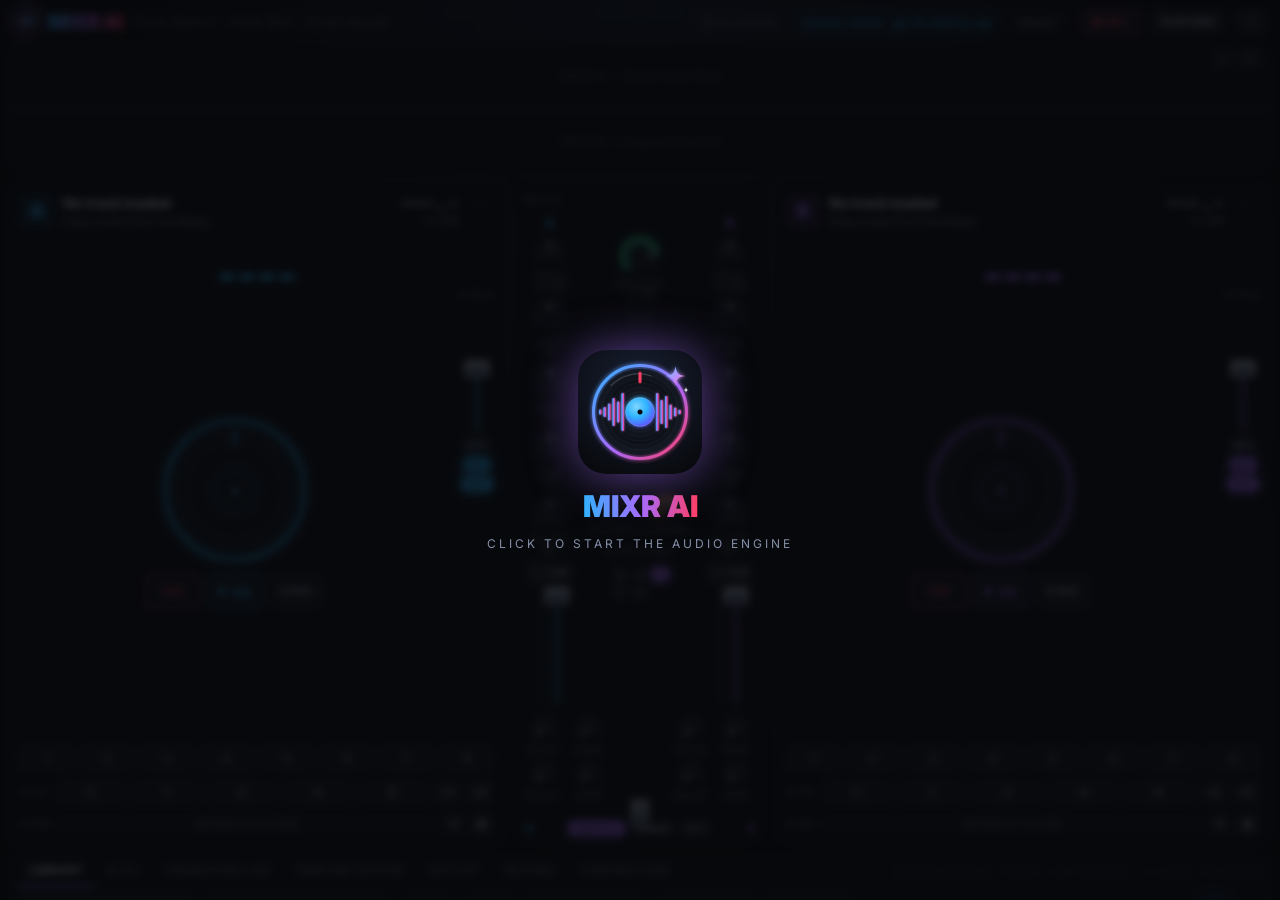
==== app/index.html @ ed814be7 "Update website" ====
<!doctype html>
<html lang="en">
  <head>
    <meta charset="UTF-8" />
    <meta name="viewport" content="width=device-width, initial-scale=1.0" />
    <title>MIXR AI</title>
    <link rel="icon" type="image/svg+xml" href="/app/mixr-icon.svg" />
    <link rel="preconnect" href="https://fonts.googleapis.com" />
    <link href="https://fonts.googleapis.com/css2?family=Inter:wght@400;500;600;700;800&family=JetBrains+Mono:wght@500;700&display=swap" rel="stylesheet" />
    <script type="module" crossorigin src="/app/assets/index-DJnUhcQi.js"></script>
    <link rel="stylesheet" crossorigin href="/app/assets/index-BN1scIbq.css">
  </head>
  <body class="bg-ink-950">
    <div id="root"></div>
  </body>
</html>
---- app/assets/index-BN1scIbq.css ----
*,:before,:after{--tw-border-spacing-x: 0;--tw-border-spacing-y: 0;--tw-translate-x: 0;--tw-translate-y: 0;--tw-rotate: 0;--tw-skew-x: 0;--tw-skew-y: 0;--tw-scale-x: 1;--tw-scale-y: 1;--tw-pan-x: ;--tw-pan-y: ;--tw-pinch-zoom: ;--tw-scroll-snap-strictness: proximity;--tw-gradient-from-position: ;--tw-gradient-via-position: ;--tw-gradient-to-position: ;--tw-ordinal: ;--tw-slashed-zero: ;--tw-numeric-figure: ;--tw-numeric-spacing: ;--tw-numeric-fraction: ;--tw-ring-inset: ;--tw-ring-offset-width: 0px;--tw-ring-offset-color: #fff;--tw-ring-color: rgb(59 130 246 / .5);--tw-ring-offset-shadow: 0 0 #0000;--tw-ring-shadow: 0 0 #0000;--tw-shadow: 0 0 #0000;--tw-shadow-colored: 0 0 #0000;--tw-blur: ;--tw-brightness: ;--tw-contrast: ;--tw-grayscale: ;--tw-hue-rotate: ;--tw-invert: ;--tw-saturate: ;--tw-sepia: ;--tw-drop-shadow: ;--tw-backdrop-blur: ;--tw-backdrop-brightness: ;--tw-backdrop-contrast: ;--tw-backdrop-grayscale: ;--tw-backdrop-hue-rotate: ;--tw-backdrop-invert: ;--tw-backdrop-opacity: ;--tw-backdrop-saturate: ;--tw-backdrop-sepia: ;--tw-contain-size: ;--tw-contain-layout: ;--tw-contain-paint: ;--tw-contain-style: }::backdrop{--tw-border-spacing-x: 0;--tw-border-spacing-y: 0;--tw-translate-x: 0;--tw-translate-y: 0;--tw-rotate: 0;--tw-skew-x: 0;--tw-skew-y: 0;--tw-scale-x: 1;--tw-scale-y: 1;--tw-pan-x: ;--tw-pan-y: ;--tw-pinch-zoom: ;--tw-scroll-snap-strictness: proximity;--tw-gradient-from-position: ;--tw-gradient-via-position: ;--tw-gradient-to-position: ;--tw-ordinal: ;--tw-slashed-zero: ;--tw-numeric-figure: ;--tw-numeric-spacing: ;--tw-numeric-fraction: ;--tw-ring-inset: ;--tw-ring-offset-width: 0px;--tw-ring-offset-color: #fff;--tw-ring-color: rgb(59 130 246 / .5);--tw-ring-offset-shadow: 0 0 #0000;--tw-ring-shadow: 0 0 #0000;--tw-shadow: 0 0 #0000;--tw-shadow-colored: 0 0 #0000;--tw-blur: ;--tw-brightness: ;--tw-contrast: ;--tw-grayscale: ;--tw-hue-rotate: ;--tw-invert: ;--tw-saturate: ;--tw-sepia: ;--tw-drop-shadow: ;--tw-backdrop-blur: ;--tw-backdrop-brightness: ;--tw-backdrop-contrast: ;--tw-backdrop-grayscale: ;--tw-backdrop-hue-rotate: ;--tw-backdrop-invert: ;--tw-backdrop-opacity: ;--tw-backdrop-saturate: ;--tw-backdrop-sepia: ;--tw-contain-size: ;--tw-contain-layout: ;--tw-contain-paint: ;--tw-contain-style: }*,:before,:after{box-sizing:border-box;border-width:0;border-style:solid;border-color:#e5e7eb}:before,:after{--tw-content: ""}html,:host{line-height:1.5;-webkit-text-size-adjust:100%;-moz-tab-size:4;-o-tab-size:4;tab-size:4;font-family:Inter,Segoe UI,system-ui,sans-serif;font-feature-settings:normal;font-variation-settings:normal;-webkit-tap-highlight-color:transparent}body{margin:0;line-height:inherit}hr{height:0;color:inherit;border-top-width:1px}abbr:where([title]){-webkit-text-decoration:underline dotted;text-decoration:underline dotted}h1,h2,h3,h4,h5,h6{font-size:inherit;font-weight:inherit}a{color:inherit;text-decoration:inherit}b,strong{font-weight:bolder}code,kbd,samp,pre{font-family:JetBrains Mono,Consolas,monospace;font-feature-settings:normal;font-variation-settings:normal;font-size:1em}small{font-size:80%}sub,sup{font-size:75%;line-height:0;position:relative;vertical-align:baseline}sub{bottom:-.25em}sup{top:-.5em}table{text-indent:0;border-color:inherit;border-collapse:collapse}button,input,optgroup,select,textarea{font-family:inherit;font-feature-settings:inherit;font-variation-settings:inherit;font-size:100%;font-weight:inherit;line-height:inherit;letter-spacing:inherit;color:inherit;margin:0;padding:0}button,select{text-transform:none}button,input:where([type=button]),input:where([type=reset]),input:where([type=submit]){-webkit-appearance:button;background-color:transparent;background-image:none}:-moz-focusring{outline:auto}:-moz-ui-invalid{box-shadow:none}progress{vertical-align:baseline}::-webkit-inner-spin-button,::-webkit-outer-spin-button{height:auto}[type=search]{-webkit-appearance:textfield;outline-offset:-2px}::-webkit-search-decoration{-webkit-appearance:none}::-webkit-file-upload-button{-webkit-appearance:button;font:inherit}summary{display:list-item}blockquote,dl,dd,h1,h2,h3,h4,h5,h6,hr,figure,p,pre{margin:0}fieldset{margin:0;padding:0}legend{padding:0}ol,ul,menu{list-style:none;margin:0;padding:0}dialog{padding:0}textarea{resize:vertical}input::-moz-placeholder,textarea::-moz-placeholder{opacity:1;color:#9ca3af}input::placeholder,textarea::placeholder{opacity:1;color:#9ca3af}button,[role=button]{cursor:pointer}:disabled{cursor:default}img,svg,video,canvas,audio,iframe,embed,object{display:block;vertical-align:middle}img,video{max-width:100%;height:auto}[hidden]:where(:not([hidden=until-found])){display:none}.panel{border-radius:.75rem;border-width:1px;--tw-border-opacity: 1;border-color:rgb(26 31 43 / var(--tw-border-opacity, 1));background-color:#0b0d12e6;--tw-shadow: inset 0 1px 0 rgba(255,255,255,.04), 0 10px 30px rgba(0,0,0,.35);--tw-shadow-colored: inset 0 1px 0 var(--tw-shadow-color), 0 10px 30px var(--tw-shadow-color);box-shadow:var(--tw-ring-offset-shadow, 0 0 #0000),var(--tw-ring-shadow, 0 0 #0000),var(--tw-shadow)}.btn{display:inline-flex;align-items:center;justify-content:center;gap:.375rem;border-radius:.375rem;border-width:1px;--tw-border-opacity: 1;border-color:rgb(36 42 56 / var(--tw-border-opacity, 1));--tw-bg-opacity: 1;background-color:rgb(19 23 32 / var(--tw-bg-opacity, 1));padding:.25rem .625rem;font-size:11px;font-weight:600;text-transform:uppercase;letter-spacing:.05em;--tw-text-opacity: 1;color:rgb(184 192 211 / var(--tw-text-opacity, 1));transition-property:all;transition-timing-function:cubic-bezier(.4,0,.2,1);transition-duration:.1s}.btn:hover{--tw-border-opacity: 1;border-color:rgb(85 96 122 / var(--tw-border-opacity, 1));--tw-text-opacity: 1;color:rgb(255 255 255 / var(--tw-text-opacity, 1))}.btn:active{--tw-scale-x: .97;--tw-scale-y: .97;transform:translate(var(--tw-translate-x),var(--tw-translate-y)) rotate(var(--tw-rotate)) skew(var(--tw-skew-x)) skewY(var(--tw-skew-y)) scaleX(var(--tw-scale-x)) scaleY(var(--tw-scale-y))}.btn:disabled{pointer-events:none;opacity:.4}.btn-a{border-color:#2fb4ff99;--tw-text-opacity: 1;color:rgb(47 180 255 / var(--tw-text-opacity, 1))}.btn-a:hover{background-color:#2fb4ff1a}.btn-b{border-color:#a66bff99;--tw-text-opacity: 1;color:rgb(166 107 255 / var(--tw-text-opacity, 1))}.btn-b:hover{background-color:#a66bff1a}.btn-hot{border-color:#ff3d63b3;--tw-text-opacity: 1;color:rgb(255 61 99 / var(--tw-text-opacity, 1))}.btn-hot:hover{background-color:#ff3d631a}.btn-on-a{--tw-border-opacity: 1;border-color:rgb(47 180 255 / var(--tw-border-opacity, 1));--tw-bg-opacity: 1;background-color:rgb(47 180 255 / var(--tw-bg-opacity, 1));--tw-text-opacity: 1;color:rgb(7 8 11 / var(--tw-text-opacity, 1));--tw-shadow: 0 0 18px rgba(47,180,255,.35);--tw-shadow-colored: 0 0 18px var(--tw-shadow-color);box-shadow:var(--tw-ring-offset-shadow, 0 0 #0000),var(--tw-ring-shadow, 0 0 #0000),var(--tw-shadow)}.btn-on-a:hover{--tw-bg-opacity: 1;background-color:rgb(47 180 255 / var(--tw-bg-opacity, 1));--tw-text-opacity: 1;color:rgb(7 8 11 / var(--tw-text-opacity, 1))}.btn-on-b{--tw-border-opacity: 1;border-color:rgb(166 107 255 / var(--tw-border-opacity, 1));--tw-bg-opacity: 1;background-color:rgb(166 107 255 / var(--tw-bg-opacity, 1));--tw-text-opacity: 1;color:rgb(7 8 11 / var(--tw-text-opacity, 1));--tw-shadow: 0 0 18px rgba(166,107,255,.35);--tw-shadow-colored: 0 0 18px var(--tw-shadow-color);box-shadow:var(--tw-ring-offset-shadow, 0 0 #0000),var(--tw-ring-shadow, 0 0 #0000),var(--tw-shadow)}.btn-on-b:hover{--tw-bg-opacity: 1;background-color:rgb(166 107 255 / var(--tw-bg-opacity, 1));--tw-text-opacity: 1;color:rgb(7 8 11 / var(--tw-text-opacity, 1))}.btn-on-hot{--tw-border-opacity: 1;border-color:rgb(255 61 99 / var(--tw-border-opacity, 1));--tw-bg-opacity: 1;background-color:rgb(255 61 99 / var(--tw-bg-opacity, 1));--tw-text-opacity: 1;color:rgb(255 255 255 / var(--tw-text-opacity, 1));--tw-shadow: 0 0 18px rgba(255,61,99,.45);--tw-shadow-colored: 0 0 18px var(--tw-shadow-color);box-shadow:var(--tw-ring-offset-shadow, 0 0 #0000),var(--tw-ring-shadow, 0 0 #0000),var(--tw-shadow)}.label{font-size:9px;font-weight:700;text-transform:uppercase;letter-spacing:.16em;--tw-text-opacity: 1;color:rgb(85 96 122 / var(--tw-text-opacity, 1))}.num{font-family:JetBrains Mono,Consolas,monospace;--tw-numeric-spacing: tabular-nums;font-variant-numeric:var(--tw-ordinal) var(--tw-slashed-zero) var(--tw-numeric-figure) var(--tw-numeric-spacing) var(--tw-numeric-fraction)}.input{border-radius:.375rem;border-width:1px;--tw-border-opacity: 1;border-color:rgb(36 42 56 / var(--tw-border-opacity, 1));--tw-bg-opacity: 1;background-color:rgb(15 18 24 / var(--tw-bg-opacity, 1));padding:.25rem .5rem;font-size:.75rem;line-height:1rem;--tw-text-opacity: 1;color:rgb(230 234 243 / var(--tw-text-opacity, 1));outline:2px solid transparent;outline-offset:2px}.input:focus{border-color:#2fb4ffb3}.tab{border-bottom-width:2px;border-color:transparent;padding:.375rem .75rem;font-size:11px;font-weight:700;text-transform:uppercase;letter-spacing:.1em;--tw-text-opacity: 1;color:rgb(85 96 122 / var(--tw-text-opacity, 1));transition-property:color,background-color,border-color,text-decoration-color,fill,stroke;transition-timing-function:cubic-bezier(.4,0,.2,1);transition-duration:.15s}.tab:hover{--tw-text-opacity: 1;color:rgb(230 234 243 / var(--tw-text-opacity, 1))}.tab-on{--tw-border-opacity: 1;border-color:rgb(166 107 255 / var(--tw-border-opacity, 1));--tw-text-opacity: 1;color:rgb(255 255 255 / var(--tw-text-opacity, 1))}.chip{border-radius:9999px;border-width:1px;--tw-border-opacity: 1;border-color:rgb(36 42 56 / var(--tw-border-opacity, 1));padding:.125rem .5rem;font-size:10px;font-weight:600;--tw-text-opacity: 1;color:rgb(133 144 168 / var(--tw-text-opacity, 1))}.pointer-events-none{pointer-events:none}.fixed{position:fixed}.absolute{position:absolute}.relative{position:relative}.sticky{position:sticky}.inset-0{inset:0}.-right-2{right:-.5rem}.-top-2{top:-.5rem}.bottom-4{bottom:1rem}.left-0\.5{left:.125rem}.left-1\/2{left:50%}.left-3\.5{left:.875rem}.right-0{right:0}.right-2{right:.5rem}.top-0{top:0}.top-0\.5{top:.125rem}.top-1{top:.25rem}.top-9{top:2.25rem}.z-10{z-index:10}.z-40{z-index:40}.z-50{z-index:50}.col-span-3{grid-column:span 3 / span 3}.mx-auto{margin-left:auto;margin-right:auto}.my-auto{margin-top:auto;margin-bottom:auto}.mb-0\.5{margin-bottom:.125rem}.mb-1{margin-bottom:.25rem}.mb-1\.5{margin-bottom:.375rem}.mb-2{margin-bottom:.5rem}.mb-3{margin-bottom:.75rem}.ml-0\.5{margin-left:.125rem}.ml-1{margin-left:.25rem}.ml-3{margin-left:.75rem}.ml-\[8px\]{margin-left:8px}.ml-auto{margin-left:auto}.mr-2{margin-right:.5rem}.mt-0\.5{margin-top:.125rem}.mt-1{margin-top:.25rem}.mt-1\.5{margin-top:.375rem}.mt-2{margin-top:.5rem}.mt-3{margin-top:.75rem}.mt-4{margin-top:1rem}.mt-\[8px\]{margin-top:8px}.mt-auto{margin-top:auto}.line-clamp-2{overflow:hidden;display:-webkit-box;-webkit-box-orient:vertical;-webkit-line-clamp:2}.block{display:block}.flex{display:flex}.table{display:table}.grid{display:grid}.hidden{display:none}.aspect-square{aspect-ratio:1 / 1}.h-1{height:.25rem}.h-1\.5{height:.375rem}.h-10{height:2.5rem}.h-2{height:.5rem}.h-28{height:7rem}.h-3{height:.75rem}.h-32{height:8rem}.h-4{height:1rem}.h-5{height:1.25rem}.h-6{height:1.5rem}.h-7{height:1.75rem}.h-9{height:2.25rem}.h-\[2px\]{height:2px}.h-full{height:100%}.max-h-24{max-height:6rem}.max-h-\[80vh\]{max-height:80vh}.min-h-0{min-height:0px}.min-h-\[40px\]{min-height:40px}.min-h-\[80px\]{min-height:80px}.min-h-\[90px\]{min-height:90px}.w-12{width:3rem}.w-14{width:3.5rem}.w-16{width:4rem}.w-2{width:.5rem}.w-20{width:5rem}.w-24{width:6rem}.w-28{width:7rem}.w-3{width:.75rem}.w-32{width:8rem}.w-4{width:1rem}.w-44{width:11rem}.w-48{width:12rem}.w-64{width:16rem}.w-7{width:1.75rem}.w-8{width:2rem}.w-9{width:2.25rem}.w-\[2px\]{width:2px}.w-\[360px\]{width:360px}.w-\[440px\]{width:440px}.w-\[560px\]{width:560px}.w-full{width:100%}.min-w-0{min-width:0px}.min-w-5{min-width:1.25rem}.max-w-0{max-width:0px}.max-w-\[150px\]{max-width:150px}.max-w-md{max-width:28rem}.max-w-xl{max-width:36rem}.flex-1{flex:1 1 0%}.shrink-0{flex-shrink:0}.grow{flex-grow:1}.-translate-x-1\/2{--tw-translate-x: -50%;transform:translate(var(--tw-translate-x),var(--tw-translate-y)) rotate(var(--tw-rotate)) skew(var(--tw-skew-x)) skewY(var(--tw-skew-y)) scaleX(var(--tw-scale-x)) scaleY(var(--tw-scale-y))}.transform{transform:translate(var(--tw-translate-x),var(--tw-translate-y)) rotate(var(--tw-rotate)) skew(var(--tw-skew-x)) skewY(var(--tw-skew-y)) scaleX(var(--tw-scale-x)) scaleY(var(--tw-scale-y))}.cursor-crosshair{cursor:crosshair}.cursor-grab{cursor:grab}.cursor-ns-resize{cursor:ns-resize}.cursor-pointer{cursor:pointer}.touch-none{touch-action:none}.list-disc{list-style-type:disc}.grid-cols-2{grid-template-columns:repeat(2,minmax(0,1fr))}.grid-cols-3{grid-template-columns:repeat(3,minmax(0,1fr))}.grid-cols-8{grid-template-columns:repeat(8,minmax(0,1fr))}.grid-cols-\[1\.1fr_1fr_1fr\]{grid-template-columns:1.1fr 1fr 1fr}.grid-cols-\[1fr_auto_1fr\]{grid-template-columns:1fr auto 1fr}.grid-cols-\[260px_1fr\]{grid-template-columns:260px 1fr}.grid-cols-\[300px_1fr_280px\]{grid-template-columns:300px 1fr 280px}.grid-rows-\[auto_minmax\(130px\,19vh\)_auto_minmax\(240px\,1fr\)\]{grid-template-rows:auto minmax(130px,19vh) auto minmax(240px,1fr)}.grid-rows-\[auto_minmax\(200px\,1fr\)_auto\]{grid-template-rows:auto minmax(200px,1fr) auto}.flex-row{flex-direction:row}.flex-col{flex-direction:column}.flex-wrap{flex-wrap:wrap}.items-start{align-items:flex-start}.items-end{align-items:flex-end}.items-center{align-items:center}.items-baseline{align-items:baseline}.justify-start{justify-content:flex-start}.justify-end{justify-content:flex-end}.justify-center{justify-content:center}.justify-between{justify-content:space-between}.gap-0\.5{gap:.125rem}.gap-1{gap:.25rem}.gap-1\.5{gap:.375rem}.gap-2{gap:.5rem}.gap-2\.5{gap:.625rem}.gap-3{gap:.75rem}.gap-4{gap:1rem}.gap-x-2{-moz-column-gap:.5rem;column-gap:.5rem}.gap-x-3{-moz-column-gap:.75rem;column-gap:.75rem}.gap-y-1{row-gap:.25rem}.space-y-0\.5>:not([hidden])~:not([hidden]){--tw-space-y-reverse: 0;margin-top:calc(.125rem * calc(1 - var(--tw-space-y-reverse)));margin-bottom:calc(.125rem * var(--tw-space-y-reverse))}.self-center{align-self:center}.overflow-hidden{overflow:hidden}.overflow-y-auto{overflow-y:auto}.truncate{overflow:hidden;text-overflow:ellipsis;white-space:nowrap}.rounded{border-radius:.25rem}.rounded-\[3px\]{border-radius:3px}.rounded-full{border-radius:9999px}.rounded-lg{border-radius:.5rem}.rounded-md{border-radius:.375rem}.rounded-sm{border-radius:.125rem}.rounded-xl{border-radius:.75rem}.border{border-width:1px}.border-b{border-bottom-width:1px}.border-t{border-top-width:1px}.border-amber{--tw-border-opacity: 1;border-color:rgb(255 182 72 / var(--tw-border-opacity, 1))}.border-deckA{--tw-border-opacity: 1;border-color:rgb(47 180 255 / var(--tw-border-opacity, 1))}.border-deckA\/25{border-color:#2fb4ff40}.border-deckA\/60{border-color:#2fb4ff99}.border-deckB{--tw-border-opacity: 1;border-color:rgb(166 107 255 / var(--tw-border-opacity, 1))}.border-deckB\/25{border-color:#a66bff40}.border-deckB\/50{border-color:#a66bff80}.border-deckB\/60{border-color:#a66bff99}.border-deckB\/70{border-color:#a66bffb3}.border-hot{--tw-border-opacity: 1;border-color:rgb(255 61 99 / var(--tw-border-opacity, 1))}.border-hot\/60{border-color:#ff3d6399}.border-ink-300{--tw-border-opacity: 1;border-color:rgb(133 144 168 / var(--tw-border-opacity, 1))}.border-ink-600{--tw-border-opacity: 1;border-color:rgb(36 42 56 / var(--tw-border-opacity, 1))}.border-ink-700{--tw-border-opacity: 1;border-color:rgb(26 31 43 / var(--tw-border-opacity, 1))}.border-ink-800{--tw-border-opacity: 1;border-color:rgb(19 23 32 / var(--tw-border-opacity, 1))}.border-mint{--tw-border-opacity: 1;border-color:rgb(61 255 176 / var(--tw-border-opacity, 1))}.border-mint\/50{border-color:#3dffb080}.border-mint\/60{border-color:#3dffb099}.bg-amber{--tw-bg-opacity: 1;background-color:rgb(255 182 72 / var(--tw-bg-opacity, 1))}.bg-black\/60{background-color:#0009}.bg-black\/70{background-color:#000000b3}.bg-deckA{--tw-bg-opacity: 1;background-color:rgb(47 180 255 / var(--tw-bg-opacity, 1))}.bg-deckA\/15{background-color:#2fb4ff26}.bg-deckB{--tw-bg-opacity: 1;background-color:rgb(166 107 255 / var(--tw-bg-opacity, 1))}.bg-deckB\/10{background-color:#a66bff1a}.bg-deckB\/15{background-color:#a66bff26}.bg-hot{--tw-bg-opacity: 1;background-color:rgb(255 61 99 / var(--tw-bg-opacity, 1))}.bg-hot\/10{background-color:#ff3d631a}.bg-ink-600{--tw-bg-opacity: 1;background-color:rgb(36 42 56 / var(--tw-bg-opacity, 1))}.bg-ink-700{--tw-bg-opacity: 1;background-color:rgb(26 31 43 / var(--tw-bg-opacity, 1))}.bg-ink-800{--tw-bg-opacity: 1;background-color:rgb(19 23 32 / var(--tw-bg-opacity, 1))}.bg-ink-850{--tw-bg-opacity: 1;background-color:rgb(15 18 24 / var(--tw-bg-opacity, 1))}.bg-ink-900{--tw-bg-opacity: 1;background-color:rgb(11 13 18 / var(--tw-bg-opacity, 1))}.bg-ink-950{--tw-bg-opacity: 1;background-color:rgb(7 8 11 / var(--tw-bg-opacity, 1))}.bg-ink-950\/80{background-color:#07080bcc}.bg-ink-950\/85{background-color:#07080bd9}.bg-mint{--tw-bg-opacity: 1;background-color:rgb(61 255 176 / var(--tw-bg-opacity, 1))}.bg-mint\/5{background-color:#3dffb00d}.bg-white{--tw-bg-opacity: 1;background-color:rgb(255 255 255 / var(--tw-bg-opacity, 1))}.bg-\[radial-gradient\(ellipse_at_top\,_\#141a2a_0\%\,_\#07080b_60\%\)\]{background-image:radial-gradient(ellipse at top,#141a2a,#07080b 60%)}.bg-gradient-to-b{background-image:linear-gradient(to bottom,var(--tw-gradient-stops))}.bg-gradient-to-r{background-image:linear-gradient(to right,var(--tw-gradient-stops))}.from-deckA{--tw-gradient-from: #2fb4ff var(--tw-gradient-from-position);--tw-gradient-to: rgb(47 180 255 / 0) var(--tw-gradient-to-position);--tw-gradient-stops: var(--tw-gradient-from), var(--tw-gradient-to)}.from-ink-200{--tw-gradient-from: #b8c0d3 var(--tw-gradient-from-position);--tw-gradient-to: rgb(184 192 211 / 0) var(--tw-gradient-to-position);--tw-gradient-stops: var(--tw-gradient-from), var(--tw-gradient-to)}.via-deckB{--tw-gradient-to: rgb(166 107 255 / 0) var(--tw-gradient-to-position);--tw-gradient-stops: var(--tw-gradient-from), #a66bff var(--tw-gradient-via-position), var(--tw-gradient-to)}.to-hot{--tw-gradient-to: #ff3d63 var(--tw-gradient-to-position)}.to-ink-400{--tw-gradient-to: #55607a var(--tw-gradient-to-position)}.bg-clip-text{-webkit-background-clip:text;background-clip:text}.p-1{padding:.25rem}.p-1\.5{padding:.375rem}.p-2{padding:.5rem}.p-2\.5{padding:.625rem}.p-3{padding:.75rem}.p-4{padding:1rem}.p-5{padding:1.25rem}.p-6{padding:1.5rem}.\!px-0{padding-left:0!important;padding-right:0!important}.\!px-1{padding-left:.25rem!important;padding-right:.25rem!important}.\!px-1\.5{padding-left:.375rem!important;padding-right:.375rem!important}.\!py-0{padding-top:0!important;padding-bottom:0!important}.px-1{padding-left:.25rem;padding-right:.25rem}.px-1\.5{padding-left:.375rem;padding-right:.375rem}.px-2{padding-left:.5rem;padding-right:.5rem}.px-3{padding-left:.75rem;padding-right:.75rem}.px-4{padding-left:1rem;padding-right:1rem}.px-5{padding-left:1.25rem;padding-right:1.25rem}.py-0\.5{padding-top:.125rem;padding-bottom:.125rem}.py-1{padding-top:.25rem;padding-bottom:.25rem}.py-1\.5{padding-top:.375rem;padding-bottom:.375rem}.py-2{padding-top:.5rem;padding-bottom:.5rem}.py-4{padding-top:1rem;padding-bottom:1rem}.pl-4{padding-left:1rem}.pr-1{padding-right:.25rem}.pt-2{padding-top:.5rem}.pt-5{padding-top:1.25rem}.text-left{text-align:left}.text-center{text-align:center}.text-right{text-align:right}.font-mono{font-family:JetBrains Mono,Consolas,monospace}.text-2xl{font-size:1.5rem;line-height:2rem}.text-3xl{font-size:1.875rem;line-height:2.25rem}.text-4xl{font-size:2.25rem;line-height:2.5rem}.text-\[10px\]{font-size:10px}.text-\[11px\]{font-size:11px}.text-\[13px\]{font-size:13px}.text-\[9px\]{font-size:9px}.text-base{font-size:1rem;line-height:1.5rem}.text-lg{font-size:1.125rem;line-height:1.75rem}.text-sm{font-size:.875rem;line-height:1.25rem}.text-xl{font-size:1.25rem;line-height:1.75rem}.text-xs{font-size:.75rem;line-height:1rem}.font-black{font-weight:900}.font-bold{font-weight:700}.font-semibold{font-weight:600}.uppercase{text-transform:uppercase}.italic{font-style:italic}.leading-none{line-height:1}.leading-tight{line-height:1.25}.tracking-\[\.25em\]{letter-spacing:.25em}.tracking-\[\.2em\]{letter-spacing:.2em}.tracking-tight{letter-spacing:-.025em}.tracking-wider{letter-spacing:.05em}.text-amber{--tw-text-opacity: 1;color:rgb(255 182 72 / var(--tw-text-opacity, 1))}.text-deckA{--tw-text-opacity: 1;color:rgb(47 180 255 / var(--tw-text-opacity, 1))}.text-deckB{--tw-text-opacity: 1;color:rgb(166 107 255 / var(--tw-text-opacity, 1))}.text-hot{--tw-text-opacity: 1;color:rgb(255 61 99 / var(--tw-text-opacity, 1))}.text-ink-100{--tw-text-opacity: 1;color:rgb(230 234 243 / var(--tw-text-opacity, 1))}.text-ink-200{--tw-text-opacity: 1;color:rgb(184 192 211 / var(--tw-text-opacity, 1))}.text-ink-300{--tw-text-opacity: 1;color:rgb(133 144 168 / var(--tw-text-opacity, 1))}.text-ink-400{--tw-text-opacity: 1;color:rgb(85 96 122 / var(--tw-text-opacity, 1))}.text-ink-500{--tw-text-opacity: 1;color:rgb(50 58 76 / var(--tw-text-opacity, 1))}.text-ink-950{--tw-text-opacity: 1;color:rgb(7 8 11 / var(--tw-text-opacity, 1))}.text-mint{--tw-text-opacity: 1;color:rgb(61 255 176 / var(--tw-text-opacity, 1))}.text-transparent{color:transparent}.text-white{--tw-text-opacity: 1;color:rgb(255 255 255 / var(--tw-text-opacity, 1))}.opacity-40{opacity:.4}.opacity-45{opacity:.45}.shadow-\[0_0_12px_rgba\(255\,182\,72\,\.6\)\]{--tw-shadow: 0 0 12px rgba(255,182,72,.6);--tw-shadow-colored: 0 0 12px var(--tw-shadow-color);box-shadow:var(--tw-ring-offset-shadow, 0 0 #0000),var(--tw-ring-shadow, 0 0 #0000),var(--tw-shadow)}.shadow-\[0_0_8px_\#3dffb0\]{--tw-shadow: 0 0 8px #3dffb0;--tw-shadow-colored: 0 0 8px var(--tw-shadow-color);box-shadow:var(--tw-ring-offset-shadow, 0 0 #0000),var(--tw-ring-shadow, 0 0 #0000),var(--tw-shadow)}.shadow-glowB{--tw-shadow: 0 0 18px rgba(166,107,255,.35);--tw-shadow-colored: 0 0 18px var(--tw-shadow-color);box-shadow:var(--tw-ring-offset-shadow, 0 0 #0000),var(--tw-ring-shadow, 0 0 #0000),var(--tw-shadow)}.shadow-lg{--tw-shadow: 0 10px 15px -3px rgb(0 0 0 / .1), 0 4px 6px -4px rgb(0 0 0 / .1);--tw-shadow-colored: 0 10px 15px -3px var(--tw-shadow-color), 0 4px 6px -4px var(--tw-shadow-color);box-shadow:var(--tw-ring-offset-shadow, 0 0 #0000),var(--tw-ring-shadow, 0 0 #0000),var(--tw-shadow)}.shadow-panel{--tw-shadow: inset 0 1px 0 rgba(255,255,255,.04), 0 10px 30px rgba(0,0,0,.35);--tw-shadow-colored: inset 0 1px 0 var(--tw-shadow-color), 0 10px 30px var(--tw-shadow-color);box-shadow:var(--tw-ring-offset-shadow, 0 0 #0000),var(--tw-ring-shadow, 0 0 #0000),var(--tw-shadow)}.outline{outline-style:solid}.outline-1{outline-width:1px}.outline-deckB\/50{outline-color:#a66bff80}.ring{--tw-ring-offset-shadow: var(--tw-ring-inset) 0 0 0 var(--tw-ring-offset-width) var(--tw-ring-offset-color);--tw-ring-shadow: var(--tw-ring-inset) 0 0 0 calc(3px + var(--tw-ring-offset-width)) var(--tw-ring-color);box-shadow:var(--tw-ring-offset-shadow),var(--tw-ring-shadow),var(--tw-shadow, 0 0 #0000)}.ring-2{--tw-ring-offset-shadow: var(--tw-ring-inset) 0 0 0 var(--tw-ring-offset-width) var(--tw-ring-offset-color);--tw-ring-shadow: var(--tw-ring-inset) 0 0 0 calc(2px + var(--tw-ring-offset-width)) var(--tw-ring-color);box-shadow:var(--tw-ring-offset-shadow),var(--tw-ring-shadow),var(--tw-shadow, 0 0 #0000)}.ring-deckB\/60{--tw-ring-color: rgb(166 107 255 / .6)}.drop-shadow{--tw-drop-shadow: drop-shadow(0 1px 2px rgb(0 0 0 / .1)) drop-shadow(0 1px 1px rgb(0 0 0 / .06));filter:var(--tw-blur) var(--tw-brightness) var(--tw-contrast) var(--tw-grayscale) var(--tw-hue-rotate) var(--tw-invert) var(--tw-saturate) var(--tw-sepia) var(--tw-drop-shadow)}.drop-shadow-\[0_0_24px_rgba\(166\,107\,255\,\.55\)\]{--tw-drop-shadow: drop-shadow(0 0 24px rgba(166,107,255,.55));filter:var(--tw-blur) var(--tw-brightness) var(--tw-contrast) var(--tw-grayscale) var(--tw-hue-rotate) var(--tw-invert) var(--tw-saturate) var(--tw-sepia) var(--tw-drop-shadow)}.drop-shadow-\[0_0_6px_rgba\(166\,107\,255\,\.55\)\]{--tw-drop-shadow: drop-shadow(0 0 6px rgba(166,107,255,.55));filter:var(--tw-blur) var(--tw-brightness) var(--tw-contrast) var(--tw-grayscale) var(--tw-hue-rotate) var(--tw-invert) var(--tw-saturate) var(--tw-sepia) var(--tw-drop-shadow)}.invert{--tw-invert: invert(100%);filter:var(--tw-blur) var(--tw-brightness) var(--tw-contrast) var(--tw-grayscale) var(--tw-hue-rotate) var(--tw-invert) var(--tw-saturate) var(--tw-sepia) var(--tw-drop-shadow)}.filter{filter:var(--tw-blur) var(--tw-brightness) var(--tw-contrast) var(--tw-grayscale) var(--tw-hue-rotate) var(--tw-invert) var(--tw-saturate) var(--tw-sepia) var(--tw-drop-shadow)}.backdrop-blur-sm{--tw-backdrop-blur: blur(4px);backdrop-filter:var(--tw-backdrop-blur) var(--tw-backdrop-brightness) var(--tw-backdrop-contrast) var(--tw-backdrop-grayscale) var(--tw-backdrop-hue-rotate) var(--tw-backdrop-invert) var(--tw-backdrop-opacity) var(--tw-backdrop-saturate) var(--tw-backdrop-sepia)}.transition{transition-property:color,background-color,border-color,text-decoration-color,fill,stroke,opacity,box-shadow,transform,filter,backdrop-filter;transition-timing-function:cubic-bezier(.4,0,.2,1);transition-duration:.15s}.transition-all{transition-property:all;transition-timing-function:cubic-bezier(.4,0,.2,1);transition-duration:.15s}.transition-colors{transition-property:color,background-color,border-color,text-decoration-color,fill,stroke;transition-timing-function:cubic-bezier(.4,0,.2,1);transition-duration:.15s}.transition-opacity{transition-property:opacity;transition-timing-function:cubic-bezier(.4,0,.2,1);transition-duration:.15s}.transition-transform{transition-property:transform;transition-timing-function:cubic-bezier(.4,0,.2,1);transition-duration:.15s}:root{color-scheme:dark}html,body,#root{height:100%}body{-webkit-user-select:none;-moz-user-select:none;user-select:none;--tw-bg-opacity: 1;background-color:rgb(7 8 11 / var(--tw-bg-opacity, 1));font-family:Inter,Segoe UI,system-ui,sans-serif;--tw-text-opacity: 1;color:rgb(230 234 243 / var(--tw-text-opacity, 1));-webkit-font-smoothing:antialiased;-moz-osx-font-smoothing:grayscale;overflow:hidden}::-webkit-scrollbar{width:8px;height:8px}::-webkit-scrollbar-thumb{background:#242a38;border-radius:8px}::-webkit-scrollbar-track{background:transparent}input[type=range]{-webkit-appearance:none;-moz-appearance:none;appearance:none;background:transparent}input[type=range]::-webkit-slider-runnable-track{height:4px;background:#242a38;border-radius:4px}input[type=range]::-webkit-slider-thumb{-webkit-appearance:none;height:14px;width:14px;margin-top:-5px;border-radius:50%;background:#e6eaf3;box-shadow:0 0 8px #a66bffb3}.fade-in{animation:fadein .18s ease-out}@keyframes fadein{0%{opacity:0;transform:translateY(4px)}to{opacity:1;transform:none}}.pulse-hot{animation:pulsehot 1.2s ease-in-out infinite}@keyframes pulsehot{50%{box-shadow:0 0 22px #ff3d63bf}}.hover\:border-ink-400:hover{--tw-border-opacity: 1;border-color:rgb(85 96 122 / var(--tw-border-opacity, 1))}.hover\:bg-ink-800:hover{--tw-bg-opacity: 1;background-color:rgb(19 23 32 / var(--tw-bg-opacity, 1))}.hover\:bg-ink-800\/70:hover{background-color:#131720b3}.hover\:text-hot:hover{--tw-text-opacity: 1;color:rgb(255 61 99 / var(--tw-text-opacity, 1))}.hover\:text-ink-100:hover{--tw-text-opacity: 1;color:rgb(230 234 243 / var(--tw-text-opacity, 1))}.hover\:text-white:hover{--tw-text-opacity: 1;color:rgb(255 255 255 / var(--tw-text-opacity, 1))}.active\:cursor-grabbing:active{cursor:grabbing}.group:hover .group-hover\:block{display:block}.group:hover .group-hover\:scale-105{--tw-scale-x: 1.05;--tw-scale-y: 1.05;transform:translate(var(--tw-translate-x),var(--tw-translate-y)) rotate(var(--tw-rotate)) skew(var(--tw-skew-x)) skewY(var(--tw-skew-y)) scaleX(var(--tw-scale-x)) scaleY(var(--tw-scale-y))}.data-\[on\=true\]\:bg-deckA[data-on=true]{--tw-bg-opacity: 1;background-color:rgb(47 180 255 / var(--tw-bg-opacity, 1))}.data-\[on\=true\]\:bg-deckB[data-on=true]{--tw-bg-opacity: 1;background-color:rgb(166 107 255 / var(--tw-bg-opacity, 1))}.data-\[on\=true\]\:text-ink-950[data-on=true]{--tw-text-opacity: 1;color:rgb(7 8 11 / var(--tw-text-opacity, 1))}@media (min-width: 1024px){.lg\:inline{display:inline}}
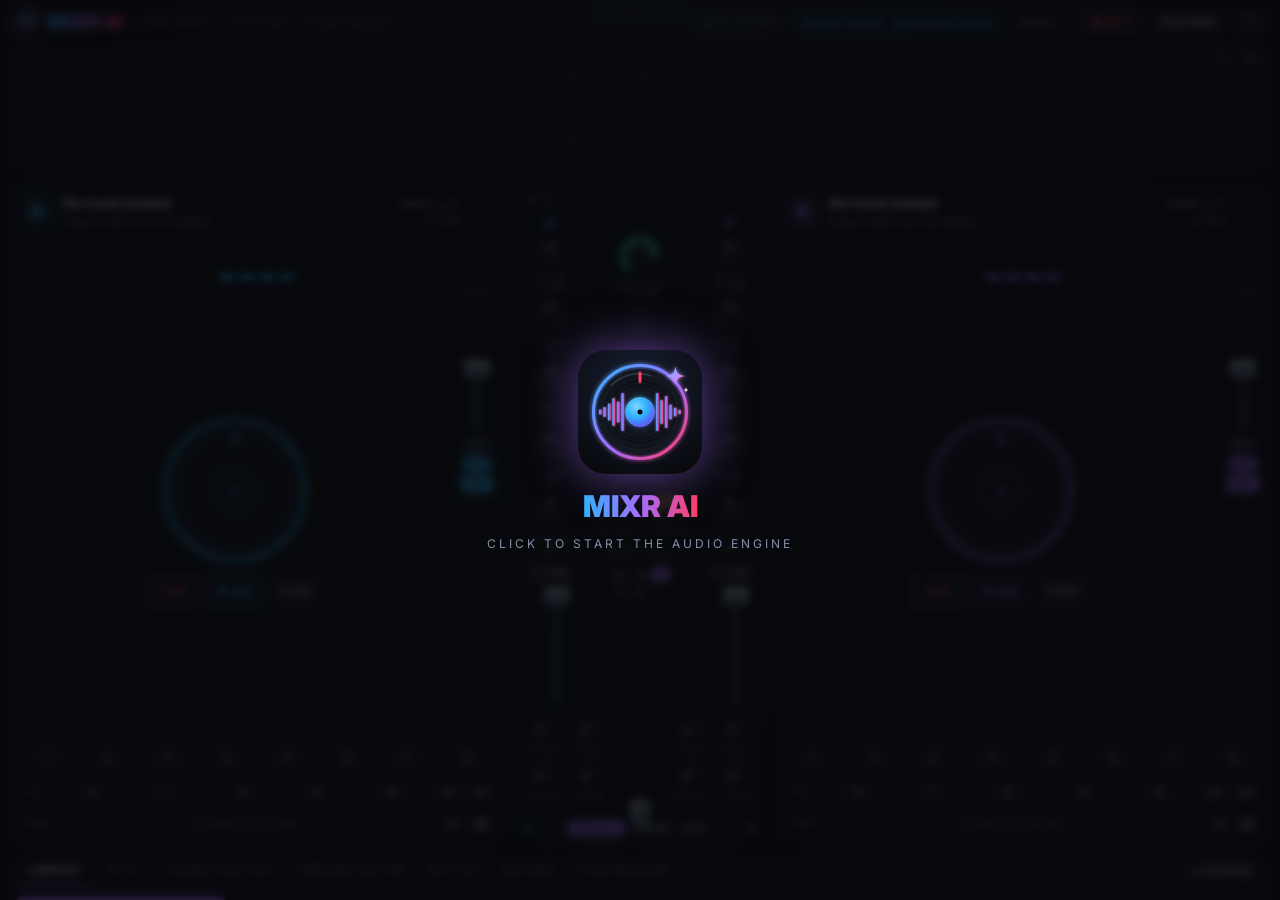
==== commit 85c0bfa3: "Update website" ====
--- a/app/index.html
+++ b/app/index.html
@@ -7,8 +7,8 @@
     <link rel="icon" type="image/svg+xml" href="/app/mixr-icon.svg" />
     <link rel="preconnect" href="https://fonts.googleapis.com" />
     <link href="https://fonts.googleapis.com/css2?family=Inter:wght@400;500;600;700;800&family=JetBrains+Mono:wght@500;700&display=swap" rel="stylesheet" />
-    <script type="module" crossorigin src="/app/assets/index-DJnUhcQi.js"></script>
-    <link rel="stylesheet" crossorigin href="/app/assets/index-BN1scIbq.css">
+    <script type="module" crossorigin src="/app/assets/index-CO9exZ50.js"></script>
+    <link rel="stylesheet" crossorigin href="/app/assets/index-YnCco49u.css">
   </head>
   <body class="bg-ink-950">
     <div id="root"></div>
--- a/app/assets/index-YnCco49u.css
+++ b/app/assets/index-YnCco49u.css
@@ -0,0 +1 @@
+*,:before,:after{--tw-border-spacing-x: 0;--tw-border-spacing-y: 0;--tw-translate-x: 0;--tw-translate-y: 0;--tw-rotate: 0;--tw-skew-x: 0;--tw-skew-y: 0;--tw-scale-x: 1;--tw-scale-y: 1;--tw-pan-x: ;--tw-pan-y: ;--tw-pinch-zoom: ;--tw-scroll-snap-strictness: proximity;--tw-gradient-from-position: ;--tw-gradient-via-position: ;--tw-gradient-to-position: ;--tw-ordinal: ;--tw-slashed-zero: ;--tw-numeric-figure: ;--tw-numeric-spacing: ;--tw-numeric-fraction: ;--tw-ring-inset: ;--tw-ring-offset-width: 0px;--tw-ring-offset-color: #fff;--tw-ring-color: rgb(59 130 246 / .5);--tw-ring-offset-shadow: 0 0 #0000;--tw-ring-shadow: 0 0 #0000;--tw-shadow: 0 0 #0000;--tw-shadow-colored: 0 0 #0000;--tw-blur: ;--tw-brightness: ;--tw-contrast: ;--tw-grayscale: ;--tw-hue-rotate: ;--tw-invert: ;--tw-saturate: ;--tw-sepia: ;--tw-drop-shadow: ;--tw-backdrop-blur: ;--tw-backdrop-brightness: ;--tw-backdrop-contrast: ;--tw-backdrop-grayscale: ;--tw-backdrop-hue-rotate: ;--tw-backdrop-invert: ;--tw-backdrop-opacity: ;--tw-backdrop-saturate: ;--tw-backdrop-sepia: ;--tw-contain-size: ;--tw-contain-layout: ;--tw-contain-paint: ;--tw-contain-style: }::backdrop{--tw-border-spacing-x: 0;--tw-border-spacing-y: 0;--tw-translate-x: 0;--tw-translate-y: 0;--tw-rotate: 0;--tw-skew-x: 0;--tw-skew-y: 0;--tw-scale-x: 1;--tw-scale-y: 1;--tw-pan-x: ;--tw-pan-y: ;--tw-pinch-zoom: ;--tw-scroll-snap-strictness: proximity;--tw-gradient-from-position: ;--tw-gradient-via-position: ;--tw-gradient-to-position: ;--tw-ordinal: ;--tw-slashed-zero: ;--tw-numeric-figure: ;--tw-numeric-spacing: ;--tw-numeric-fraction: ;--tw-ring-inset: ;--tw-ring-offset-width: 0px;--tw-ring-offset-color: #fff;--tw-ring-color: rgb(59 130 246 / .5);--tw-ring-offset-shadow: 0 0 #0000;--tw-ring-shadow: 0 0 #0000;--tw-shadow: 0 0 #0000;--tw-shadow-colored: 0 0 #0000;--tw-blur: ;--tw-brightness: ;--tw-contrast: ;--tw-grayscale: ;--tw-hue-rotate: ;--tw-invert: ;--tw-saturate: ;--tw-sepia: ;--tw-drop-shadow: ;--tw-backdrop-blur: ;--tw-backdrop-brightness: ;--tw-backdrop-contrast: ;--tw-backdrop-grayscale: ;--tw-backdrop-hue-rotate: ;--tw-backdrop-invert: ;--tw-backdrop-opacity: ;--tw-backdrop-saturate: ;--tw-backdrop-sepia: ;--tw-contain-size: ;--tw-contain-layout: ;--tw-contain-paint: ;--tw-contain-style: }*,:before,:after{box-sizing:border-box;border-width:0;border-style:solid;border-color:#e5e7eb}:before,:after{--tw-content: ""}html,:host{line-height:1.5;-webkit-text-size-adjust:100%;-moz-tab-size:4;-o-tab-size:4;tab-size:4;font-family:Inter,Segoe UI,system-ui,sans-serif;font-feature-settings:normal;font-variation-settings:normal;-webkit-tap-highlight-color:transparent}body{margin:0;line-height:inherit}hr{height:0;color:inherit;border-top-width:1px}abbr:where([title]){-webkit-text-decoration:underline dotted;text-decoration:underline dotted}h1,h2,h3,h4,h5,h6{font-size:inherit;font-weight:inherit}a{color:inherit;text-decoration:inherit}b,strong{font-weight:bolder}code,kbd,samp,pre{font-family:JetBrains Mono,Consolas,monospace;font-feature-settings:normal;font-variation-settings:normal;font-size:1em}small{font-size:80%}sub,sup{font-size:75%;line-height:0;position:relative;vertical-align:baseline}sub{bottom:-.25em}sup{top:-.5em}table{text-indent:0;border-color:inherit;border-collapse:collapse}button,input,optgroup,select,textarea{font-family:inherit;font-feature-settings:inherit;font-variation-settings:inherit;font-size:100%;font-weight:inherit;line-height:inherit;letter-spacing:inherit;color:inherit;margin:0;padding:0}button,select{text-transform:none}button,input:where([type=button]),input:where([type=reset]),input:where([type=submit]){-webkit-appearance:button;background-color:transparent;background-image:none}:-moz-focusring{outline:auto}:-moz-ui-invalid{box-shadow:none}progress{vertical-align:baseline}::-webkit-inner-spin-button,::-webkit-outer-spin-button{height:auto}[type=search]{-webkit-appearance:textfield;outline-offset:-2px}::-webkit-search-decoration{-webkit-appearance:none}::-webkit-file-upload-button{-webkit-appearance:button;font:inherit}summary{display:list-item}blockquote,dl,dd,h1,h2,h3,h4,h5,h6,hr,figure,p,pre{margin:0}fieldset{margin:0;padding:0}legend{padding:0}ol,ul,menu{list-style:none;margin:0;padding:0}dialog{padding:0}textarea{resize:vertical}input::-moz-placeholder,textarea::-moz-placeholder{opacity:1;color:#9ca3af}input::placeholder,textarea::placeholder{opacity:1;color:#9ca3af}button,[role=button]{cursor:pointer}:disabled{cursor:default}img,svg,video,canvas,audio,iframe,embed,object{display:block;vertical-align:middle}img,video{max-width:100%;height:auto}[hidden]:where(:not([hidden=until-found])){display:none}.panel{border-radius:.75rem;border-width:1px;--tw-border-opacity: 1;border-color:rgb(26 31 43 / var(--tw-border-opacity, 1));background-color:#0b0d12e6;--tw-shadow: inset 0 1px 0 rgba(255,255,255,.04), 0 10px 30px rgba(0,0,0,.35);--tw-shadow-colored: inset 0 1px 0 var(--tw-shadow-color), 0 10px 30px var(--tw-shadow-color);box-shadow:var(--tw-ring-offset-shadow, 0 0 #0000),var(--tw-ring-shadow, 0 0 #0000),var(--tw-shadow)}.btn{display:inline-flex;align-items:center;justify-content:center;gap:.375rem;border-radius:.375rem;border-width:1px;--tw-border-opacity: 1;border-color:rgb(36 42 56 / var(--tw-border-opacity, 1));--tw-bg-opacity: 1;background-color:rgb(19 23 32 / var(--tw-bg-opacity, 1));padding:.25rem .625rem;font-size:11px;font-weight:600;text-transform:uppercase;letter-spacing:.05em;--tw-text-opacity: 1;color:rgb(184 192 211 / var(--tw-text-opacity, 1));transition-property:all;transition-timing-function:cubic-bezier(.4,0,.2,1);transition-duration:.1s}.btn:hover{--tw-border-opacity: 1;border-color:rgb(85 96 122 / var(--tw-border-opacity, 1));--tw-text-opacity: 1;color:rgb(255 255 255 / var(--tw-text-opacity, 1))}.btn:active{--tw-scale-x: .97;--tw-scale-y: .97;transform:translate(var(--tw-translate-x),var(--tw-translate-y)) rotate(var(--tw-rotate)) skew(var(--tw-skew-x)) skewY(var(--tw-skew-y)) scaleX(var(--tw-scale-x)) scaleY(var(--tw-scale-y))}.btn:disabled{pointer-events:none;opacity:.4}.btn-a{border-color:#2fb4ff99;--tw-text-opacity: 1;color:rgb(47 180 255 / var(--tw-text-opacity, 1))}.btn-a:hover{background-color:#2fb4ff1a}.btn-b{border-color:#a66bff99;--tw-text-opacity: 1;color:rgb(166 107 255 / var(--tw-text-opacity, 1))}.btn-b:hover{background-color:#a66bff1a}.btn-hot{border-color:#ff3d63b3;--tw-text-opacity: 1;color:rgb(255 61 99 / var(--tw-text-opacity, 1))}.btn-hot:hover{background-color:#ff3d631a}.btn-on-a{--tw-border-opacity: 1;border-color:rgb(47 180 255 / var(--tw-border-opacity, 1));--tw-bg-opacity: 1;background-color:rgb(47 180 255 / var(--tw-bg-opacity, 1));--tw-text-opacity: 1;color:rgb(7 8 11 / var(--tw-text-opacity, 1));--tw-shadow: 0 0 18px rgba(47,180,255,.35);--tw-shadow-colored: 0 0 18px var(--tw-shadow-color);box-shadow:var(--tw-ring-offset-shadow, 0 0 #0000),var(--tw-ring-shadow, 0 0 #0000),var(--tw-shadow)}.btn-on-a:hover{--tw-bg-opacity: 1;background-color:rgb(47 180 255 / var(--tw-bg-opacity, 1));--tw-text-opacity: 1;color:rgb(7 8 11 / var(--tw-text-opacity, 1))}.btn-on-b{--tw-border-opacity: 1;border-color:rgb(166 107 255 / var(--tw-border-opacity, 1));--tw-bg-opacity: 1;background-color:rgb(166 107 255 / var(--tw-bg-opacity, 1));--tw-text-opacity: 1;color:rgb(7 8 11 / var(--tw-text-opacity, 1));--tw-shadow: 0 0 18px rgba(166,107,255,.35);--tw-shadow-colored: 0 0 18px var(--tw-shadow-color);box-shadow:var(--tw-ring-offset-shadow, 0 0 #0000),var(--tw-ring-shadow, 0 0 #0000),var(--tw-shadow)}.btn-on-b:hover{--tw-bg-opacity: 1;background-color:rgb(166 107 255 / var(--tw-bg-opacity, 1));--tw-text-opacity: 1;color:rgb(7 8 11 / var(--tw-text-opacity, 1))}.btn-on-hot{--tw-border-opacity: 1;border-color:rgb(255 61 99 / var(--tw-border-opacity, 1));--tw-bg-opacity: 1;background-color:rgb(255 61 99 / var(--tw-bg-opacity, 1));--tw-text-opacity: 1;color:rgb(255 255 255 / var(--tw-text-opacity, 1));--tw-shadow: 0 0 18px rgba(255,61,99,.45);--tw-shadow-colored: 0 0 18px var(--tw-shadow-color);box-shadow:var(--tw-ring-offset-shadow, 0 0 #0000),var(--tw-ring-shadow, 0 0 #0000),var(--tw-shadow)}.label{font-size:9px;font-weight:700;text-transform:uppercase;letter-spacing:.16em;--tw-text-opacity: 1;color:rgb(85 96 122 / var(--tw-text-opacity, 1))}.num{font-family:JetBrains Mono,Consolas,monospace;--tw-numeric-spacing: tabular-nums;font-variant-numeric:var(--tw-ordinal) var(--tw-slashed-zero) var(--tw-numeric-figure) var(--tw-numeric-spacing) var(--tw-numeric-fraction)}.input{border-radius:.375rem;border-width:1px;--tw-border-opacity: 1;border-color:rgb(36 42 56 / var(--tw-border-opacity, 1));--tw-bg-opacity: 1;background-color:rgb(15 18 24 / var(--tw-bg-opacity, 1));padding:.25rem .5rem;font-size:.75rem;line-height:1rem;--tw-text-opacity: 1;color:rgb(230 234 243 / var(--tw-text-opacity, 1));outline:2px solid transparent;outline-offset:2px}.input:focus{border-color:#2fb4ffb3}.tab{border-bottom-width:2px;border-color:transparent;padding:.375rem .75rem;font-size:11px;font-weight:700;text-transform:uppercase;letter-spacing:.1em;--tw-text-opacity: 1;color:rgb(85 96 122 / var(--tw-text-opacity, 1));transition-property:color,background-color,border-color,text-decoration-color,fill,stroke;transition-timing-function:cubic-bezier(.4,0,.2,1);transition-duration:.15s}.tab:hover{--tw-text-opacity: 1;color:rgb(230 234 243 / var(--tw-text-opacity, 1))}.tab-on{--tw-border-opacity: 1;border-color:rgb(166 107 255 / var(--tw-border-opacity, 1));--tw-text-opacity: 1;color:rgb(255 255 255 / var(--tw-text-opacity, 1))}.chip{border-radius:9999px;border-width:1px;--tw-border-opacity: 1;border-color:rgb(36 42 56 / var(--tw-border-opacity, 1));padding:.125rem .5rem;font-size:10px;font-weight:600;--tw-text-opacity: 1;color:rgb(133 144 168 / var(--tw-text-opacity, 1))}.pointer-events-none{pointer-events:none}.fixed{position:fixed}.absolute{position:absolute}.relative{position:relative}.sticky{position:sticky}.inset-0{inset:0}.inset-x-2{left:.5rem;right:.5rem}.-right-2{right:-.5rem}.-top-2{top:-.5rem}.bottom-2{bottom:.5rem}.bottom-4{bottom:1rem}.left-0\.5{left:.125rem}.left-1\/2{left:50%}.left-3\.5{left:.875rem}.right-0{right:0}.right-2{right:.5rem}.top-0{top:0}.top-0\.5{top:.125rem}.top-1{top:.25rem}.top-9{top:2.25rem}.top-\[52px\]{top:52px}.z-10{z-index:10}.z-30{z-index:30}.z-40{z-index:40}.z-50{z-index:50}.col-span-2{grid-column:span 2 / span 2}.col-span-3{grid-column:span 3 / span 3}.mx-auto{margin-left:auto;margin-right:auto}.my-1{margin-top:.25rem;margin-bottom:.25rem}.my-auto{margin-top:auto;margin-bottom:auto}.mb-0\.5{margin-bottom:.125rem}.mb-1{margin-bottom:.25rem}.mb-1\.5{margin-bottom:.375rem}.mb-2{margin-bottom:.5rem}.mb-3{margin-bottom:.75rem}.ml-0\.5{margin-left:.125rem}.ml-1{margin-left:.25rem}.ml-2{margin-left:.5rem}.ml-3{margin-left:.75rem}.ml-\[8px\]{margin-left:8px}.ml-auto{margin-left:auto}.mr-2{margin-right:.5rem}.mt-0\.5{margin-top:.125rem}.mt-1{margin-top:.25rem}.mt-1\.5{margin-top:.375rem}.mt-2{margin-top:.5rem}.mt-3{margin-top:.75rem}.mt-4{margin-top:1rem}.mt-\[8px\]{margin-top:8px}.mt-auto{margin-top:auto}.line-clamp-2{overflow:hidden;display:-webkit-box;-webkit-box-orient:vertical;-webkit-line-clamp:2}.block{display:block}.flex{display:flex}.table{display:table}.grid{display:grid}.hidden{display:none}.aspect-square{aspect-ratio:1 / 1}.h-1{height:.25rem}.h-1\.5{height:.375rem}.h-10{height:2.5rem}.h-2{height:.5rem}.h-28{height:7rem}.h-3{height:.75rem}.h-32{height:8rem}.h-4{height:1rem}.h-5{height:1.25rem}.h-6{height:1.5rem}.h-7{height:1.75rem}.h-80{height:20rem}.h-9{height:2.25rem}.h-\[2px\]{height:2px}.h-full{height:100%}.max-h-24{max-height:6rem}.max-h-28{max-height:7rem}.max-h-\[80vh\]{max-height:80vh}.min-h-0{min-height:0px}.min-h-\[40px\]{min-height:40px}.min-h-\[80px\]{min-height:80px}.min-h-\[90px\]{min-height:90px}.w-12{width:3rem}.w-14{width:3.5rem}.w-16{width:4rem}.w-2{width:.5rem}.w-20{width:5rem}.w-24{width:6rem}.w-28{width:7rem}.w-3{width:.75rem}.w-32{width:8rem}.w-4{width:1rem}.w-52{width:13rem}.w-56{width:14rem}.w-64{width:16rem}.w-7{width:1.75rem}.w-8{width:2rem}.w-9{width:2.25rem}.w-\[2px\]{width:2px}.w-\[420px\]{width:420px}.w-\[440px\]{width:440px}.w-\[560px\]{width:560px}.w-full{width:100%}.min-w-0{min-width:0px}.min-w-5{min-width:1.25rem}.max-w-0{max-width:0px}.max-w-\[150px\]{max-width:150px}.max-w-md{max-width:28rem}.max-w-xl{max-width:36rem}.flex-1{flex:1 1 0%}.shrink-0{flex-shrink:0}.grow{flex-grow:1}.basis-full{flex-basis:100%}.-translate-x-1\/2{--tw-translate-x: -50%;transform:translate(var(--tw-translate-x),var(--tw-translate-y)) rotate(var(--tw-rotate)) skew(var(--tw-skew-x)) skewY(var(--tw-skew-y)) scaleX(var(--tw-scale-x)) scaleY(var(--tw-scale-y))}.transform{transform:translate(var(--tw-translate-x),var(--tw-translate-y)) rotate(var(--tw-rotate)) skew(var(--tw-skew-x)) skewY(var(--tw-skew-y)) scaleX(var(--tw-scale-x)) scaleY(var(--tw-scale-y))}.cursor-crosshair{cursor:crosshair}.cursor-grab{cursor:grab}.cursor-ns-resize{cursor:ns-resize}.cursor-pointer{cursor:pointer}.touch-none{touch-action:none}.list-decimal{list-style-type:decimal}.list-disc{list-style-type:disc}.grid-cols-2{grid-template-columns:repeat(2,minmax(0,1fr))}.grid-cols-3{grid-template-columns:repeat(3,minmax(0,1fr))}.grid-cols-8{grid-template-columns:repeat(8,minmax(0,1fr))}.grid-cols-\[1\.1fr_1fr_1fr\]{grid-template-columns:1.1fr 1fr 1fr}.grid-cols-\[1fr_auto_1fr\]{grid-template-columns:1fr auto 1fr}.grid-cols-\[260px_1fr\]{grid-template-columns:260px 1fr}.grid-cols-\[300px_1fr_280px\]{grid-template-columns:300px 1fr 280px}.grid-rows-\[auto_minmax\(130px\,19vh\)_auto_minmax\(240px\,1fr\)\]{grid-template-rows:auto minmax(130px,19vh) auto minmax(240px,1fr)}.grid-rows-\[auto_minmax\(200px\,1fr\)_auto\]{grid-template-rows:auto minmax(200px,1fr) auto}.flex-row{flex-direction:row}.flex-col{flex-direction:column}.flex-wrap{flex-wrap:wrap}.items-start{align-items:flex-start}.items-end{align-items:flex-end}.items-center{align-items:center}.items-baseline{align-items:baseline}.justify-start{justify-content:flex-start}.justify-end{justify-content:flex-end}.justify-center{justify-content:center}.justify-between{justify-content:space-between}.gap-0\.5{gap:.125rem}.gap-1{gap:.25rem}.gap-1\.5{gap:.375rem}.gap-2{gap:.5rem}.gap-2\.5{gap:.625rem}.gap-3{gap:.75rem}.gap-4{gap:1rem}.gap-x-2{-moz-column-gap:.5rem;column-gap:.5rem}.gap-x-3{-moz-column-gap:.75rem;column-gap:.75rem}.gap-y-0\.5{row-gap:.125rem}.gap-y-1{row-gap:.25rem}.space-y-0\.5>:not([hidden])~:not([hidden]){--tw-space-y-reverse: 0;margin-top:calc(.125rem * calc(1 - var(--tw-space-y-reverse)));margin-bottom:calc(.125rem * var(--tw-space-y-reverse))}.self-center{align-self:center}.overflow-hidden{overflow:hidden}.overflow-y-auto{overflow-y:auto}.truncate{overflow:hidden;text-overflow:ellipsis;white-space:nowrap}.rounded{border-radius:.25rem}.rounded-\[3px\]{border-radius:3px}.rounded-full{border-radius:9999px}.rounded-lg{border-radius:.5rem}.rounded-md{border-radius:.375rem}.rounded-sm{border-radius:.125rem}.rounded-xl{border-radius:.75rem}.border{border-width:1px}.border-b{border-bottom-width:1px}.border-t{border-top-width:1px}.border-amber{--tw-border-opacity: 1;border-color:rgb(255 182 72 / var(--tw-border-opacity, 1))}.border-deckA{--tw-border-opacity: 1;border-color:rgb(47 180 255 / var(--tw-border-opacity, 1))}.border-deckA\/25{border-color:#2fb4ff40}.border-deckA\/60{border-color:#2fb4ff99}.border-deckB{--tw-border-opacity: 1;border-color:rgb(166 107 255 / var(--tw-border-opacity, 1))}.border-deckB\/25{border-color:#a66bff40}.border-deckB\/50{border-color:#a66bff80}.border-deckB\/60{border-color:#a66bff99}.border-deckB\/70{border-color:#a66bffb3}.border-hot{--tw-border-opacity: 1;border-color:rgb(255 61 99 / var(--tw-border-opacity, 1))}.border-hot\/60{border-color:#ff3d6399}.border-ink-300{--tw-border-opacity: 1;border-color:rgb(133 144 168 / var(--tw-border-opacity, 1))}.border-ink-600{--tw-border-opacity: 1;border-color:rgb(36 42 56 / var(--tw-border-opacity, 1))}.border-ink-700{--tw-border-opacity: 1;border-color:rgb(26 31 43 / var(--tw-border-opacity, 1))}.border-ink-800{--tw-border-opacity: 1;border-color:rgb(19 23 32 / var(--tw-border-opacity, 1))}.border-mint{--tw-border-opacity: 1;border-color:rgb(61 255 176 / var(--tw-border-opacity, 1))}.border-mint\/50{border-color:#3dffb080}.border-mint\/60{border-color:#3dffb099}.\!bg-ink-950{--tw-bg-opacity: 1 !important;background-color:rgb(7 8 11 / var(--tw-bg-opacity, 1))!important}.bg-amber{--tw-bg-opacity: 1;background-color:rgb(255 182 72 / var(--tw-bg-opacity, 1))}.bg-black\/60{background-color:#0009}.bg-black\/70{background-color:#000000b3}.bg-deckA{--tw-bg-opacity: 1;background-color:rgb(47 180 255 / var(--tw-bg-opacity, 1))}.bg-deckA\/15{background-color:#2fb4ff26}.bg-deckB{--tw-bg-opacity: 1;background-color:rgb(166 107 255 / var(--tw-bg-opacity, 1))}.bg-deckB\/10{background-color:#a66bff1a}.bg-deckB\/15{background-color:#a66bff26}.bg-hot{--tw-bg-opacity: 1;background-color:rgb(255 61 99 / var(--tw-bg-opacity, 1))}.bg-hot\/10{background-color:#ff3d631a}.bg-ink-600{--tw-bg-opacity: 1;background-color:rgb(36 42 56 / var(--tw-bg-opacity, 1))}.bg-ink-700{--tw-bg-opacity: 1;background-color:rgb(26 31 43 / var(--tw-bg-opacity, 1))}.bg-ink-800{--tw-bg-opacity: 1;background-color:rgb(19 23 32 / var(--tw-bg-opacity, 1))}.bg-ink-850{--tw-bg-opacity: 1;background-color:rgb(15 18 24 / var(--tw-bg-opacity, 1))}.bg-ink-900{--tw-bg-opacity: 1;background-color:rgb(11 13 18 / var(--tw-bg-opacity, 1))}.bg-ink-900\/90{background-color:#0b0d12e6}.bg-ink-950{--tw-bg-opacity: 1;background-color:rgb(7 8 11 / var(--tw-bg-opacity, 1))}.bg-ink-950\/80{background-color:#07080bcc}.bg-ink-950\/85{background-color:#07080bd9}.bg-mint{--tw-bg-opacity: 1;background-color:rgb(61 255 176 / var(--tw-bg-opacity, 1))}.bg-mint\/5{background-color:#3dffb00d}.bg-white{--tw-bg-opacity: 1;background-color:rgb(255 255 255 / var(--tw-bg-opacity, 1))}.bg-\[radial-gradient\(ellipse_at_top\,_\#141a2a_0\%\,_\#07080b_60\%\)\]{background-image:radial-gradient(ellipse at top,#141a2a,#07080b 60%)}.bg-gradient-to-b{background-image:linear-gradient(to bottom,var(--tw-gradient-stops))}.bg-gradient-to-r{background-image:linear-gradient(to right,var(--tw-gradient-stops))}.from-deckA{--tw-gradient-from: #2fb4ff var(--tw-gradient-from-position);--tw-gradient-to: rgb(47 180 255 / 0) var(--tw-gradient-to-position);--tw-gradient-stops: var(--tw-gradient-from), var(--tw-gradient-to)}.from-ink-200{--tw-gradient-from: #b8c0d3 var(--tw-gradient-from-position);--tw-gradient-to: rgb(184 192 211 / 0) var(--tw-gradient-to-position);--tw-gradient-stops: var(--tw-gradient-from), var(--tw-gradient-to)}.via-deckB{--tw-gradient-to: rgb(166 107 255 / 0) var(--tw-gradient-to-position);--tw-gradient-stops: var(--tw-gradient-from), #a66bff var(--tw-gradient-via-position), var(--tw-gradient-to)}.to-hot{--tw-gradient-to: #ff3d63 var(--tw-gradient-to-position)}.to-ink-400{--tw-gradient-to: #55607a var(--tw-gradient-to-position)}.bg-clip-text{-webkit-background-clip:text;background-clip:text}.p-1{padding:.25rem}.p-1\.5{padding:.375rem}.p-2{padding:.5rem}.p-2\.5{padding:.625rem}.p-3{padding:.75rem}.p-4{padding:1rem}.p-5{padding:1.25rem}.p-6{padding:1.5rem}.\!px-0{padding-left:0!important;padding-right:0!important}.\!px-1{padding-left:.25rem!important;padding-right:.25rem!important}.\!px-1\.5{padding-left:.375rem!important;padding-right:.375rem!important}.\!py-0{padding-top:0!important;padding-bottom:0!important}.\!py-0\.5{padding-top:.125rem!important;padding-bottom:.125rem!important}.px-1{padding-left:.25rem;padding-right:.25rem}.px-1\.5{padding-left:.375rem;padding-right:.375rem}.px-2{padding-left:.5rem;padding-right:.5rem}.px-3{padding-left:.75rem;padding-right:.75rem}.px-4{padding-left:1rem;padding-right:1rem}.px-5{padding-left:1.25rem;padding-right:1.25rem}.py-0\.5{padding-top:.125rem;padding-bottom:.125rem}.py-1{padding-top:.25rem;padding-bottom:.25rem}.py-1\.5{padding-top:.375rem;padding-bottom:.375rem}.py-2{padding-top:.5rem;padding-bottom:.5rem}.py-4{padding-top:1rem;padding-bottom:1rem}.pb-0\.5{padding-bottom:.125rem}.pl-4{padding-left:1rem}.pr-1{padding-right:.25rem}.pt-2{padding-top:.5rem}.pt-5{padding-top:1.25rem}.text-left{text-align:left}.text-center{text-align:center}.text-right{text-align:right}.font-mono{font-family:JetBrains Mono,Consolas,monospace}.text-2xl{font-size:1.5rem;line-height:2rem}.text-3xl{font-size:1.875rem;line-height:2.25rem}.text-4xl{font-size:2.25rem;line-height:2.5rem}.text-\[10px\]{font-size:10px}.text-\[11px\]{font-size:11px}.text-\[13px\]{font-size:13px}.text-\[9px\]{font-size:9px}.text-base{font-size:1rem;line-height:1.5rem}.text-lg{font-size:1.125rem;line-height:1.75rem}.text-sm{font-size:.875rem;line-height:1.25rem}.text-xl{font-size:1.25rem;line-height:1.75rem}.text-xs{font-size:.75rem;line-height:1rem}.font-black{font-weight:900}.font-bold{font-weight:700}.font-normal{font-weight:400}.font-semibold{font-weight:600}.uppercase{text-transform:uppercase}.italic{font-style:italic}.leading-none{line-height:1}.leading-tight{line-height:1.25}.tracking-\[\.25em\]{letter-spacing:.25em}.tracking-\[\.2em\]{letter-spacing:.2em}.tracking-tight{letter-spacing:-.025em}.tracking-wider{letter-spacing:.05em}.text-amber{--tw-text-opacity: 1;color:rgb(255 182 72 / var(--tw-text-opacity, 1))}.text-deckA{--tw-text-opacity: 1;color:rgb(47 180 255 / var(--tw-text-opacity, 1))}.text-deckB{--tw-text-opacity: 1;color:rgb(166 107 255 / var(--tw-text-opacity, 1))}.text-hot{--tw-text-opacity: 1;color:rgb(255 61 99 / var(--tw-text-opacity, 1))}.text-ink-100{--tw-text-opacity: 1;color:rgb(230 234 243 / var(--tw-text-opacity, 1))}.text-ink-200{--tw-text-opacity: 1;color:rgb(184 192 211 / var(--tw-text-opacity, 1))}.text-ink-300{--tw-text-opacity: 1;color:rgb(133 144 168 / var(--tw-text-opacity, 1))}.text-ink-400{--tw-text-opacity: 1;color:rgb(85 96 122 / var(--tw-text-opacity, 1))}.text-ink-500{--tw-text-opacity: 1;color:rgb(50 58 76 / var(--tw-text-opacity, 1))}.text-ink-950{--tw-text-opacity: 1;color:rgb(7 8 11 / var(--tw-text-opacity, 1))}.text-mint{--tw-text-opacity: 1;color:rgb(61 255 176 / var(--tw-text-opacity, 1))}.text-transparent{color:transparent}.text-white{--tw-text-opacity: 1;color:rgb(255 255 255 / var(--tw-text-opacity, 1))}.opacity-40{opacity:.4}.opacity-45{opacity:.45}.shadow-\[0_0_12px_rgba\(255\,182\,72\,\.6\)\]{--tw-shadow: 0 0 12px rgba(255,182,72,.6);--tw-shadow-colored: 0 0 12px var(--tw-shadow-color);box-shadow:var(--tw-ring-offset-shadow, 0 0 #0000),var(--tw-ring-shadow, 0 0 #0000),var(--tw-shadow)}.shadow-\[0_0_8px_\#3dffb0\]{--tw-shadow: 0 0 8px #3dffb0;--tw-shadow-colored: 0 0 8px var(--tw-shadow-color);box-shadow:var(--tw-ring-offset-shadow, 0 0 #0000),var(--tw-ring-shadow, 0 0 #0000),var(--tw-shadow)}.shadow-glowB{--tw-shadow: 0 0 18px rgba(166,107,255,.35);--tw-shadow-colored: 0 0 18px var(--tw-shadow-color);box-shadow:var(--tw-ring-offset-shadow, 0 0 #0000),var(--tw-ring-shadow, 0 0 #0000),var(--tw-shadow)}.shadow-lg{--tw-shadow: 0 10px 15px -3px rgb(0 0 0 / .1), 0 4px 6px -4px rgb(0 0 0 / .1);--tw-shadow-colored: 0 10px 15px -3px var(--tw-shadow-color), 0 4px 6px -4px var(--tw-shadow-color);box-shadow:var(--tw-ring-offset-shadow, 0 0 #0000),var(--tw-ring-shadow, 0 0 #0000),var(--tw-shadow)}.shadow-panel{--tw-shadow: inset 0 1px 0 rgba(255,255,255,.04), 0 10px 30px rgba(0,0,0,.35);--tw-shadow-colored: inset 0 1px 0 var(--tw-shadow-color), 0 10px 30px var(--tw-shadow-color);box-shadow:var(--tw-ring-offset-shadow, 0 0 #0000),var(--tw-ring-shadow, 0 0 #0000),var(--tw-shadow)}.outline{outline-style:solid}.outline-1{outline-width:1px}.outline-deckB\/50{outline-color:#a66bff80}.ring{--tw-ring-offset-shadow: var(--tw-ring-inset) 0 0 0 var(--tw-ring-offset-width) var(--tw-ring-offset-color);--tw-ring-shadow: var(--tw-ring-inset) 0 0 0 calc(3px + var(--tw-ring-offset-width)) var(--tw-ring-color);box-shadow:var(--tw-ring-offset-shadow),var(--tw-ring-shadow),var(--tw-shadow, 0 0 #0000)}.ring-2{--tw-ring-offset-shadow: var(--tw-ring-inset) 0 0 0 var(--tw-ring-offset-width) var(--tw-ring-offset-color);--tw-ring-shadow: var(--tw-ring-inset) 0 0 0 calc(2px + var(--tw-ring-offset-width)) var(--tw-ring-color);box-shadow:var(--tw-ring-offset-shadow),var(--tw-ring-shadow),var(--tw-shadow, 0 0 #0000)}.ring-deckB\/60{--tw-ring-color: rgb(166 107 255 / .6)}.drop-shadow{--tw-drop-shadow: drop-shadow(0 1px 2px rgb(0 0 0 / .1)) drop-shadow(0 1px 1px rgb(0 0 0 / .06));filter:var(--tw-blur) var(--tw-brightness) var(--tw-contrast) var(--tw-grayscale) var(--tw-hue-rotate) var(--tw-invert) var(--tw-saturate) var(--tw-sepia) var(--tw-drop-shadow)}.drop-shadow-\[0_0_24px_rgba\(166\,107\,255\,\.55\)\]{--tw-drop-shadow: drop-shadow(0 0 24px rgba(166,107,255,.55));filter:var(--tw-blur) var(--tw-brightness) var(--tw-contrast) var(--tw-grayscale) var(--tw-hue-rotate) var(--tw-invert) var(--tw-saturate) var(--tw-sepia) var(--tw-drop-shadow)}.drop-shadow-\[0_0_6px_rgba\(166\,107\,255\,\.55\)\]{--tw-drop-shadow: drop-shadow(0 0 6px rgba(166,107,255,.55));filter:var(--tw-blur) var(--tw-brightness) var(--tw-contrast) var(--tw-grayscale) var(--tw-hue-rotate) var(--tw-invert) var(--tw-saturate) var(--tw-sepia) var(--tw-drop-shadow)}.invert{--tw-invert: invert(100%);filter:var(--tw-blur) var(--tw-brightness) var(--tw-contrast) var(--tw-grayscale) var(--tw-hue-rotate) var(--tw-invert) var(--tw-saturate) var(--tw-sepia) var(--tw-drop-shadow)}.filter{filter:var(--tw-blur) var(--tw-brightness) var(--tw-contrast) var(--tw-grayscale) var(--tw-hue-rotate) var(--tw-invert) var(--tw-saturate) var(--tw-sepia) var(--tw-drop-shadow)}.backdrop-blur-sm{--tw-backdrop-blur: blur(4px);backdrop-filter:var(--tw-backdrop-blur) var(--tw-backdrop-brightness) var(--tw-backdrop-contrast) var(--tw-backdrop-grayscale) var(--tw-backdrop-hue-rotate) var(--tw-backdrop-invert) var(--tw-backdrop-opacity) var(--tw-backdrop-saturate) var(--tw-backdrop-sepia)}.transition{transition-property:color,background-color,border-color,text-decoration-color,fill,stroke,opacity,box-shadow,transform,filter,backdrop-filter;transition-timing-function:cubic-bezier(.4,0,.2,1);transition-duration:.15s}.transition-all{transition-property:all;transition-timing-function:cubic-bezier(.4,0,.2,1);transition-duration:.15s}.transition-colors{transition-property:color,background-color,border-color,text-decoration-color,fill,stroke;transition-timing-function:cubic-bezier(.4,0,.2,1);transition-duration:.15s}.transition-opacity{transition-property:opacity;transition-timing-function:cubic-bezier(.4,0,.2,1);transition-duration:.15s}.transition-transform{transition-property:transform;transition-timing-function:cubic-bezier(.4,0,.2,1);transition-duration:.15s}:root{color-scheme:dark}html,body,#root{height:100%}body{-webkit-user-select:none;-moz-user-select:none;user-select:none;--tw-bg-opacity: 1;background-color:rgb(7 8 11 / var(--tw-bg-opacity, 1));font-family:Inter,Segoe UI,system-ui,sans-serif;--tw-text-opacity: 1;color:rgb(230 234 243 / var(--tw-text-opacity, 1));-webkit-font-smoothing:antialiased;-moz-osx-font-smoothing:grayscale;overflow:hidden}::-webkit-scrollbar{width:8px;height:8px}::-webkit-scrollbar-thumb{background:#242a38;border-radius:8px}::-webkit-scrollbar-track{background:transparent}input[type=range]{-webkit-appearance:none;-moz-appearance:none;appearance:none;background:transparent}input[type=range]::-webkit-slider-runnable-track{height:4px;background:#242a38;border-radius:4px}input[type=range]::-webkit-slider-thumb{-webkit-appearance:none;height:14px;width:14px;margin-top:-5px;border-radius:50%;background:#e6eaf3;box-shadow:0 0 8px #a66bffb3}.fade-in{animation:fadein .18s ease-out}@keyframes fadein{0%{opacity:0;transform:translateY(4px)}to{opacity:1;transform:none}}.pulse-hot{animation:pulsehot 1.2s ease-in-out infinite}@keyframes pulsehot{50%{box-shadow:0 0 22px #ff3d63bf}}.hover\:border-ink-400:hover{--tw-border-opacity: 1;border-color:rgb(85 96 122 / var(--tw-border-opacity, 1))}.hover\:bg-ink-800:hover{--tw-bg-opacity: 1;background-color:rgb(19 23 32 / var(--tw-bg-opacity, 1))}.hover\:bg-ink-800\/70:hover{background-color:#131720b3}.hover\:text-hot:hover{--tw-text-opacity: 1;color:rgb(255 61 99 / var(--tw-text-opacity, 1))}.hover\:text-ink-100:hover{--tw-text-opacity: 1;color:rgb(230 234 243 / var(--tw-text-opacity, 1))}.hover\:text-white:hover{--tw-text-opacity: 1;color:rgb(255 255 255 / var(--tw-text-opacity, 1))}.hover\:underline:hover{text-decoration-line:underline}.active\:cursor-grabbing:active{cursor:grabbing}.group:hover .group-hover\:block{display:block}.group:hover .group-hover\:scale-105{--tw-scale-x: 1.05;--tw-scale-y: 1.05;transform:translate(var(--tw-translate-x),var(--tw-translate-y)) rotate(var(--tw-rotate)) skew(var(--tw-skew-x)) skewY(var(--tw-skew-y)) scaleX(var(--tw-scale-x)) scaleY(var(--tw-scale-y))}.data-\[on\=true\]\:bg-deckA[data-on=true]{--tw-bg-opacity: 1;background-color:rgb(47 180 255 / var(--tw-bg-opacity, 1))}.data-\[on\=true\]\:bg-deckB[data-on=true]{--tw-bg-opacity: 1;background-color:rgb(166 107 255 / var(--tw-bg-opacity, 1))}.data-\[on\=true\]\:text-ink-950[data-on=true]{--tw-text-opacity: 1;color:rgb(7 8 11 / var(--tw-text-opacity, 1))}@media (min-width: 1024px){.lg\:inline{display:inline}}
